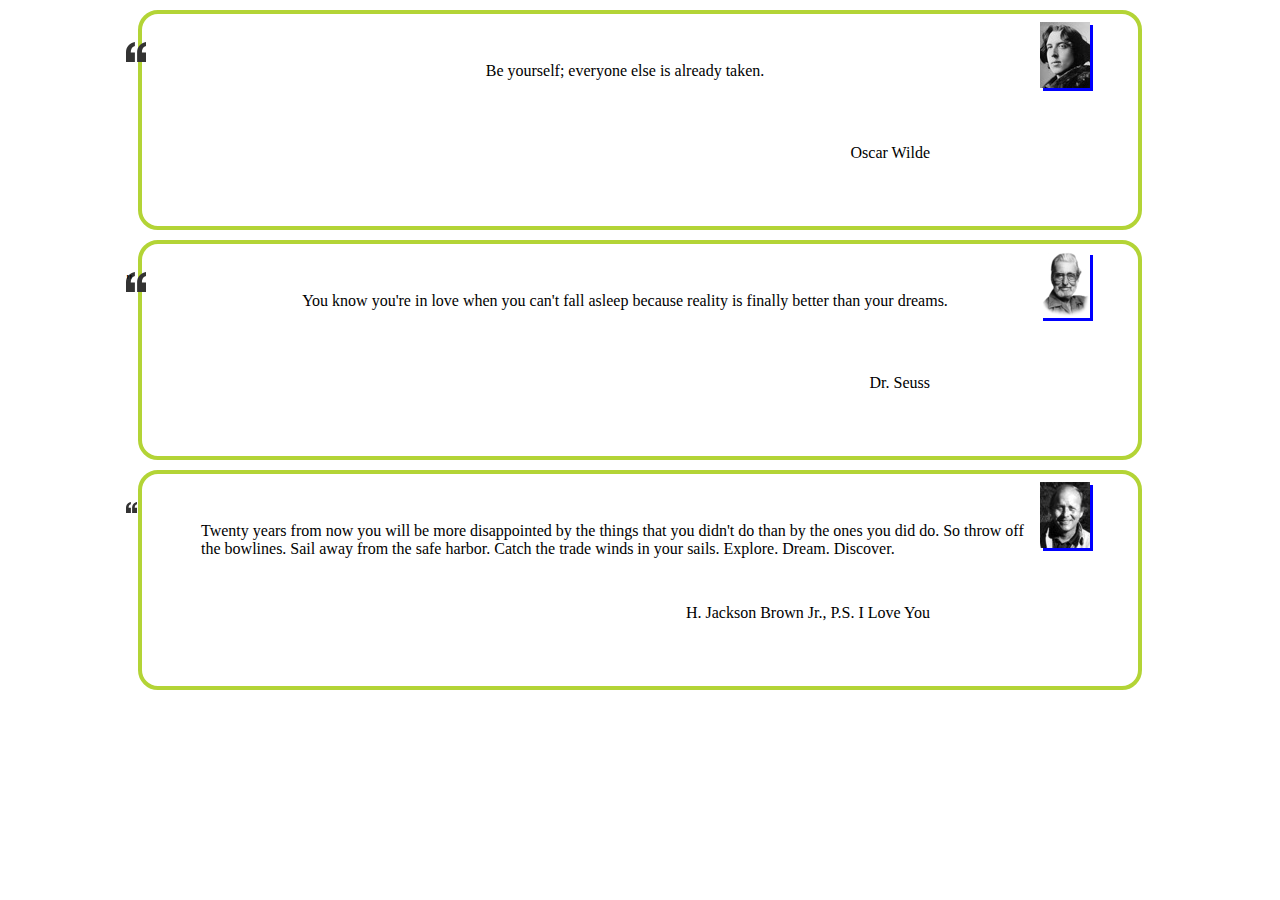
==== quote/index.html @ 92c23e6a "sets up quote box" ====
<!DOCTYPE html>
<html lang="en">
<head>
    <meta charset="UTF-8">
    <meta http-equiv="X-UA-Compatible" content="IE=edge">
    <meta name="viewport" content="width=device-width, initial-scale=1.0">
    <link rel="stylesheet" href="styles.css">
    <title>Quote</title>
</head>
<body>
    
    <div class="quoteContainer">
        
        <div class="flexContainer">
            <div class="punctuation"></div>
            <span class="quote">Be yourself; everyone else is already taken.</span>
            <img class="authorPhoto" src="wilde.jpg"/>
            
        </div>
        <p class="author">Oscar Wilde</p>
    </div>

    <div class="quoteContainer">
        <div class="flexContainer">
            <span class="punctuation">"</span>
            <span class="quote">You know you're in love when you can't fall asleep because reality is finally better than your dreams.</span>
            <img class="authorPhoto" src="seuss.jpg"/>
            
        </div>
        <p class="author">Dr. Seuss</p>
    </div>

    <div class="quoteContainer">
        <div class="flexContainer">
            <span class="punctuation"></span>
            <span class="quote">Twenty years from now you will be more disappointed by the things that you didn't do than by the ones you did do. So throw off the bowlines. Sail away from the safe harbor. Catch the trade winds in your sails. Explore. Dream. Discover.</span>
            <img class="authorPhoto" src="brown.jpg"/>
            
        </div>
        <p class="author">H. Jackson Brown Jr., P.S. I Love You</p>
    </div>

</body>
</html>
---- quote/styles.css ----
:root {
  --max-width: 900px;
  --min-width: 300px;
  --preferred-width: 80%;
  --quoteColor: #b3d436;
}

.quoteContainer {
  border: 4px solid var(--quoteColor);
  border-radius: 20px;
  margin: 10px auto;
  padding: 3em;
  width: clamp(var(--min-width), var(--preferred-width), var(--max-width));
}

.punctuation {
  transform: translate(-4em, -20px);
  height: 20px;
  width: 20px;
  background-repeat: no-repeat;
  background-image: url("data:image/svg+xml;charset=utf-8,%3Csvg xmlns='http://www.w3.org/2000/svg' viewBox='0 0 20.458 20.544'%3E%3Cpath fill='%23333' d='M11.37 20.544v-9.792c-.043-1.408.16-2.73.607-3.968a10.31 10.31 0 0 1 1.889-3.265 10.414 10.414 0 0 1 2.912-2.336 10.382 10.382 0 0 1 3.68-1.184v4.224c-1.622.556-2.731 1.376-3.328 2.464-.598 1.089-.896 2.423-.896 4h4.224v9.856H11.37zm-11.364 0v-9.792c-.043-1.408.16-2.73.608-3.968A10.311 10.311 0 0 1 2.502 3.52a10.414 10.414 0 0 1 2.912-2.336A10.369 10.369 0 0 1 9.094 0v4.224C7.472 4.779 6.363 5.6 5.766 6.688c-.598 1.089-.896 2.423-.896 4h4.224v9.856H.006z'/%3E%3C/svg%3E");
}

.flexContainer {
  display: flex;
  flex-direction: row;
}

.quote {
  margin: 0px auto;
}

.authorPhoto {
  transform: translate(0px, -40px);
  box-shadow: blue 3px 3px;
}

.author {
  text-align: right;
  transform: translate(-10rem, 0px);
}

/*# sourceMappingURL=styles.css.map */
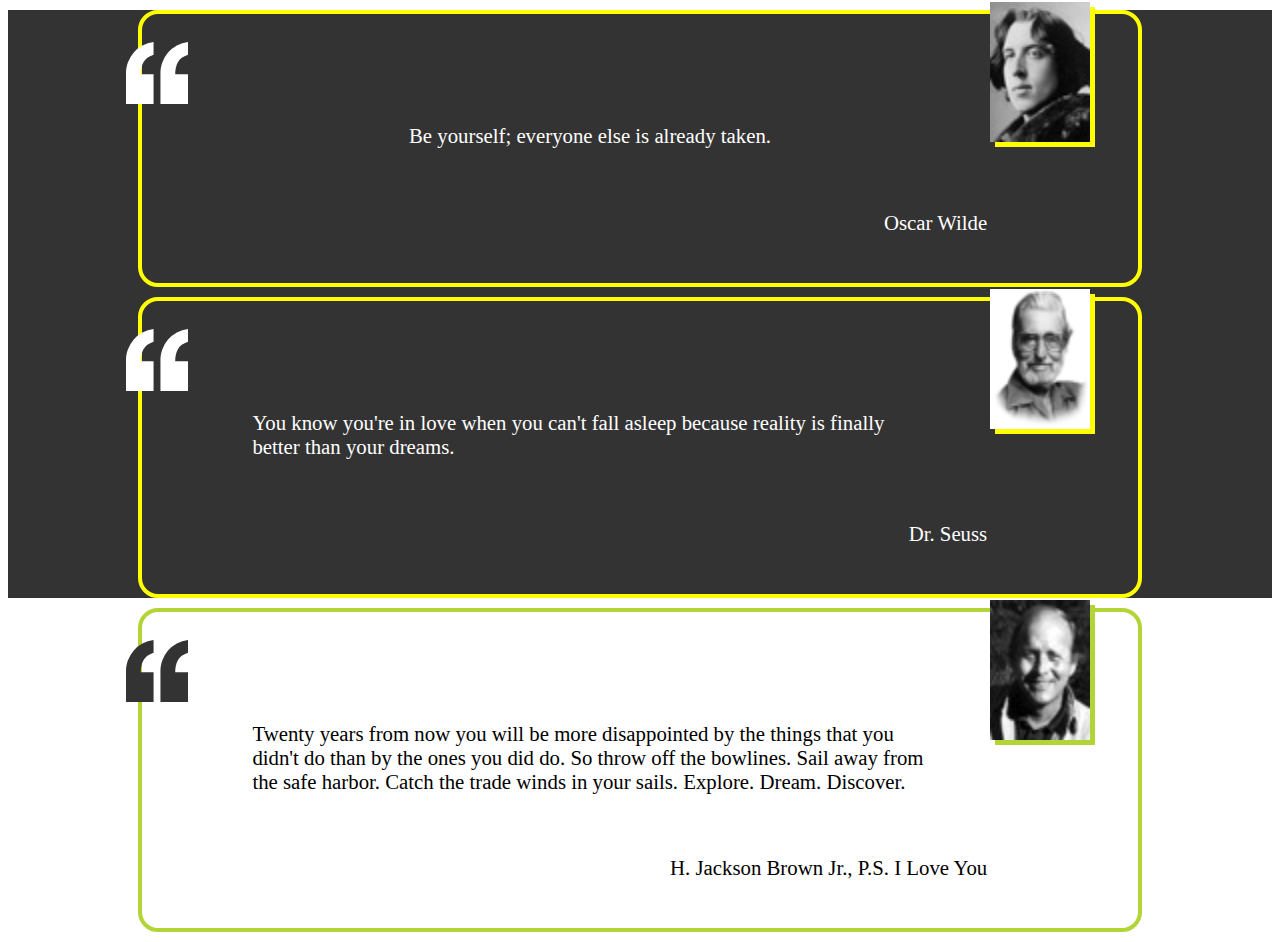
==== commit a218eeca: "finishes the assignment" ====
--- a/quote/index.html
+++ b/quote/index.html
@@ -1,5 +1,6 @@
 <!DOCTYPE html>
 <html lang="en">
+
 <head>
     <meta charset="UTF-8">
     <meta http-equiv="X-UA-Compatible" content="IE=edge">
@@ -7,38 +8,55 @@
     <link rel="stylesheet" href="styles.css">
     <title>Quote</title>
 </head>
+
 <body>
-    
-    <div class="quoteContainer">
-        
-        <div class="flexContainer">
-            <div class="punctuation"></div>
-            <span class="quote">Be yourself; everyone else is already taken.</span>
-            <img class="authorPhoto" src="wilde.jpg"/>
-            
+    <div class="dark-section">
+        <div class="quoteContainer">
+
+            <div class="flexContainer">
+                <div class="punctuation"></div>
+                <span class="quote">Be yourself; everyone else is already taken.</span>
+                <img class="authorPhoto" src="wilde.jpg" />
+
+            </div>
+            <div class="secondRow">
+                <p class="author">Oscar Wilde</p>
+                <img class="circlePhoto" src="wilde.jpg" />
+            </div>
         </div>
-        <p class="author">Oscar Wilde</p>
+
+        <div class="quoteContainer">
+            <div class="flexContainer">
+                <div class="punctuation"></div>
+                <span class="quote">You know you're in love when you can't fall asleep because reality is finally better
+                    than your dreams.</span>
+                <img class="authorPhoto" src="seuss.jpg" />
+
+            </div>
+            <div class="secondRow">
+                <p class="author">Dr. Seuss</p>
+                <img class="circlePhoto" src="seuss.jpg" />
+            </div>
+        </div>
     </div>
 
     <div class="quoteContainer">
         <div class="flexContainer">
-            <span class="punctuation">"</span>
-            <span class="quote">You know you're in love when you can't fall asleep because reality is finally better than your dreams.</span>
-            <img class="authorPhoto" src="seuss.jpg"/>
-            
+            <div class="punctuation"></div>
+            <span class="quote"> Twenty years from now you will be more disappointed by the things that you didn't do
+                than by the ones you did do. So throw off the bowlines. Sail away from the safe harbor. Catch the trade
+                winds in your sails. Explore. Dream. Discover.
+
+            </span>
+            <img class="authorPhoto" src="brown.jpg" />
+
         </div>
-        <p class="author">Dr. Seuss</p>
-    </div>
-
-    <div class="quoteContainer">
-        <div class="flexContainer">
-            <span class="punctuation"></span>
-            <span class="quote">Twenty years from now you will be more disappointed by the things that you didn't do than by the ones you did do. So throw off the bowlines. Sail away from the safe harbor. Catch the trade winds in your sails. Explore. Dream. Discover.</span>
-            <img class="authorPhoto" src="brown.jpg"/>
-            
+        <div class="secondRow">
+            <p class="author">H. Jackson Brown Jr., P.S. I Love You</p>
+            <img class="circlePhoto" src="brown.jpg" />
         </div>
-        <p class="author">H. Jackson Brown Jr., P.S. I Love You</p>
     </div>
 
 </body>
+
 </html>--- a/quote/styles.css
+++ b/quote/styles.css
@@ -3,6 +3,7 @@
   --min-width: 300px;
   --preferred-width: 80%;
   --quoteColor: #b3d436;
+  --smallScreen: 600px;
 }
 
 .quoteContainer {
@@ -13,31 +14,80 @@
   width: clamp(var(--min-width), var(--preferred-width), var(--max-width));
 }
 
-.punctuation {
-  transform: translate(-4em, -20px);
-  height: 20px;
-  width: 20px;
-  background-repeat: no-repeat;
-  background-image: url("data:image/svg+xml;charset=utf-8,%3Csvg xmlns='http://www.w3.org/2000/svg' viewBox='0 0 20.458 20.544'%3E%3Cpath fill='%23333' d='M11.37 20.544v-9.792c-.043-1.408.16-2.73.607-3.968a10.31 10.31 0 0 1 1.889-3.265 10.414 10.414 0 0 1 2.912-2.336 10.382 10.382 0 0 1 3.68-1.184v4.224c-1.622.556-2.731 1.376-3.328 2.464-.598 1.089-.896 2.423-.896 4h4.224v9.856H11.37zm-11.364 0v-9.792c-.043-1.408.16-2.73.608-3.968A10.311 10.311 0 0 1 2.502 3.52a10.414 10.414 0 0 1 2.912-2.336A10.369 10.369 0 0 1 9.094 0v4.224C7.472 4.779 6.363 5.6 5.766 6.688c-.598 1.089-.896 2.423-.896 4h4.224v9.856H.006z'/%3E%3C/svg%3E");
-}
-
 .flexContainer {
   display: flex;
   flex-direction: row;
 }
 
+.punctuation {
+  --quoteSize: 62px;
+  transform: translate(-4em, -20px);
+  height: var(--quoteSize);
+  width: var(--quoteSize);
+  background-repeat: no-repeat;
+  background-image: url("data:image/svg+xml;charset=utf-8,%3Csvg xmlns='http://www.w3.org/2000/svg' viewBox='0 0 20.458 20.544'%3E%3Cpath fill='%23333' d='M11.37 20.544v-9.792c-.043-1.408.16-2.73.607-3.968a10.31 10.31 0 0 1 1.889-3.265 10.414 10.414 0 0 1 2.912-2.336 10.382 10.382 0 0 1 3.68-1.184v4.224c-1.622.556-2.731 1.376-3.328 2.464-.598 1.089-.896 2.423-.896 4h4.224v9.856H11.37zm-11.364 0v-9.792c-.043-1.408.16-2.73.608-3.968A10.311 10.311 0 0 1 2.502 3.52a10.414 10.414 0 0 1 2.912-2.336A10.369 10.369 0 0 1 9.094 0v4.224C7.472 4.779 6.363 5.6 5.766 6.688c-.598 1.089-.896 2.423-.896 4h4.224v9.856H.006z'/%3E%3C/svg%3E");
+  position: absolute;
+}
+
 .quote {
   margin: 0px auto;
+  font-size: clamp(1rem, 3vw, 1.3rem);
+  padding: 3em;
+}
+
+.secondRow {
+  width: 80%;
+  margin: auto;
+}
+@media screen and (max-width: 600px) {
+  .secondRow {
+    display: flex;
+    flex-direction: row;
+    align-items: flex-end;
+    flex-wrap: nowrap;
+    justify-items: end;
+  }
 }
 
 .authorPhoto {
-  transform: translate(0px, -40px);
-  box-shadow: blue 3px 3px;
+  --imageSize: 100px;
+  width: var(--imageSize);
+  height: calc(var(--imageSize) * 1.4);
+  transform: translate(0px, -60px);
+  box-shadow: var(--quoteColor) 5px 5px;
+}
+@media screen and (max-width: 600px) {
+  .authorPhoto {
+    display: none;
+  }
+}
+
+.circlePhoto {
+  display: none;
+}
+@media screen and (max-width: 600px) {
+  .circlePhoto {
+    display: block;
+    width: 80px;
+    height: 80px;
+    border-radius: 40px;
+  }
 }
 
 .author {
+  margin: auto 1vw auto 30vw;
   text-align: right;
-  transform: translate(-10rem, 0px);
+  font-size: clamp(1rem, 3vw, 1.3rem);
+}
+
+.dark-section {
+  --brightness: 500%;
+  background-color: #333;
+  color: white;
+  --quoteColor: yellow;
+}
+.dark-section .punctuation {
+  background-image: url("data:image/svg+xml;charset=utf-8,%3Csvg xmlns='http://www.w3.org/2000/svg' viewBox='0 0 20.458 20.544'%3E%3Cpath fill='white' d='M11.37 20.544v-9.792c-.043-1.408.16-2.73.607-3.968a10.31 10.31 0 0 1 1.889-3.265 10.414 10.414 0 0 1 2.912-2.336 10.382 10.382 0 0 1 3.68-1.184v4.224c-1.622.556-2.731 1.376-3.328 2.464-.598 1.089-.896 2.423-.896 4h4.224v9.856H11.37zm-11.364 0v-9.792c-.043-1.408.16-2.73.608-3.968A10.311 10.311 0 0 1 2.502 3.52a10.414 10.414 0 0 1 2.912-2.336A10.369 10.369 0 0 1 9.094 0v4.224C7.472 4.779 6.363 5.6 5.766 6.688c-.598 1.089-.896 2.423-.896 4h4.224v9.856H.006z'/%3E%3C/svg%3E");
 }
 
 /*# sourceMappingURL=styles.css.map */
